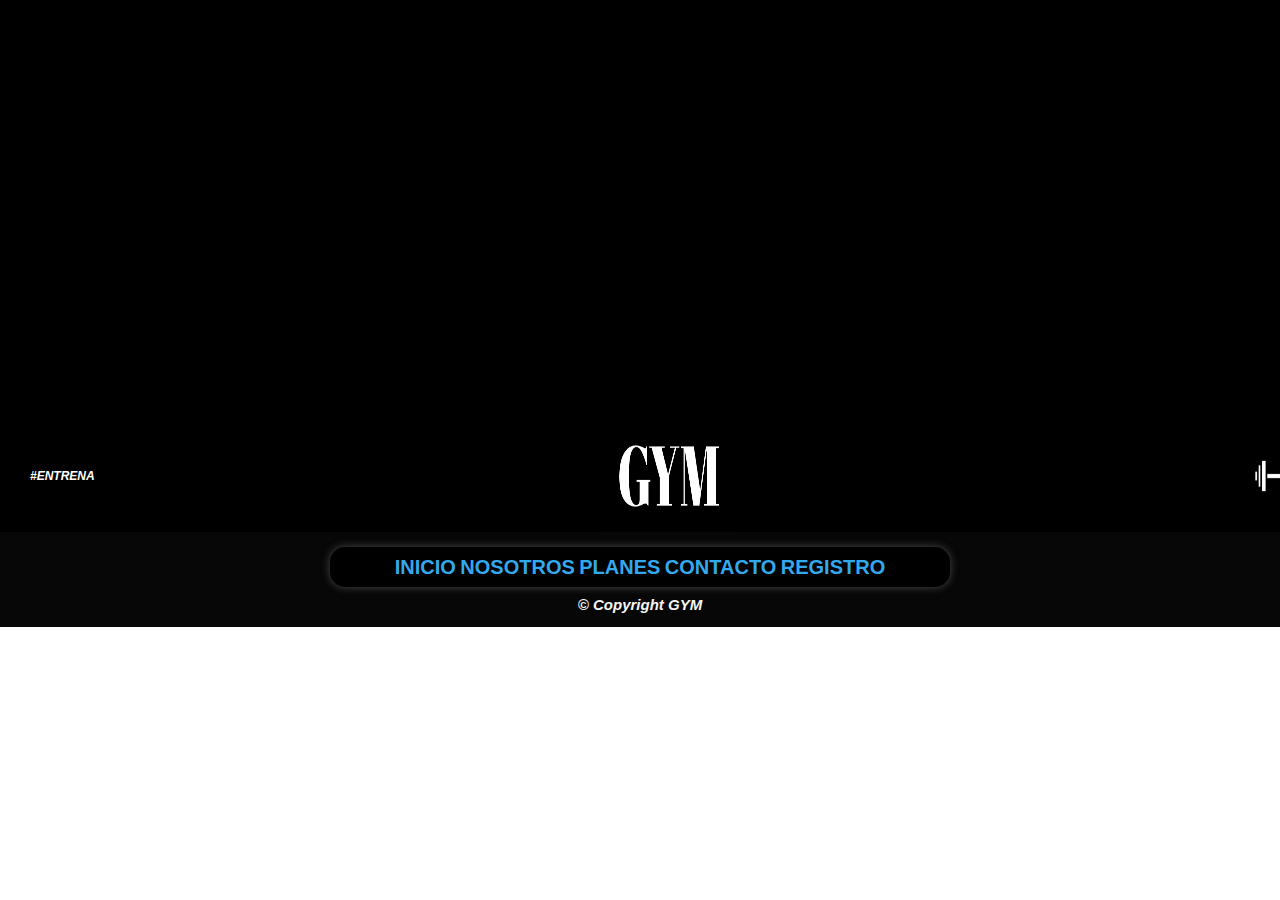
==== index.html @ 559630ed "Creación de la Página de Inicio" ====
<!DOCTYPE html>

<html lang="es">

    <head>

        <meta charset="UTF-8">
        <meta http-equiv="X-UA-Compatible" content="IE=edge">
        <meta name="viewport" content="width=device-width, initial-scale=1.0">
        
        <link rel="stylesheet" href="/css/reset.css">
        <link rel="stylesheet" href="/css/style.css">

        <title>
            Inicio
        </title>

    </head>

    <body>

        <header>
            <div class="principal">
                <h1>
                    HOLA
                </h1>
            </div>
        </header>

        <main>
            <div class="principal">
                <h1>
                    HOLA
                </h1>
            </div>
        </main>

        <footer>
            <div class="pieInicial">
                <p class="mensajePie">
                    #ENTRENA
                </p>
                <img src="/img/nombre-negro.png" alt="NOMBRE EN BLANCO" class="nombreBlanco">
                <img src="/img/pesa-negra.png" alt="LOGO PESA" class="logoInstagram">
            </div>
            <div class="pieFinal">
                <nav class="navegacionPie">
                    <a href="index.html" class="opcionPie">Inicio</a>
                    <a href="index.html" class="opcionPie">Nosotros</a>
                    <a href="index.html" class="opcionPie">Planes</a>
                    <a href="index.html" class="opcionPie">Contacto</a>
                    <a href="index.html" class="opcionPie">Registro</a>
                </nav>

                <p class="mensajeDerechos">
                    &copy Copyright GYM
                </p>
            </div>
        </footer>

    </body>

</html>
---- css/style.css ----
/*ESTILOS DEL MAIN*/

.principal {
    height: 210px;
    width: 100%;
    background-color: black;
}

/*ESTILOS DEL FOOTER*/

body {
    font-family: 'Montserrat', sans-serif;
}

.pieInicial {
    background-color: black;
    display: inline-flex;
}

.mensajePie {
    color: white;
    font-weight: bold;
    font-size: 12px;
    font-style: italic;
    padding: 50px 30px;
}

.nombreBlanco {
    width: 10%;
    padding: 0px 500px 0 480px;
}

.logoInstagram {
    width: 7%;
    padding: 0 30px 0 0;
}

.pieFinal {
    background-color: rgb(7, 7, 7);
    text-align: center;
    padding: 15px;
}

.navegacionPie {
    position: relative;
    width: 600px;
    margin: 0 auto;
    padding: 10px;
    background-color: black;
    border-radius: 15px;
    box-shadow: 0 0 8px rgb(75, 74, 74);
}

.opcionPie {
    text-decoration: none;
    text-transform: uppercase;
    font-weight: bold;
    font-size: 20px;
    color: rgb(51, 169, 238);
}

.opcionPie:hover {
    color: whitesmoke;
    text-decoration: underline;
}

.mensajeDerechos {
    font-size: 15px;
    font-weight: bold;
    font-style: italic;
    color: whitesmoke;
    padding: 10px 0 0;
}
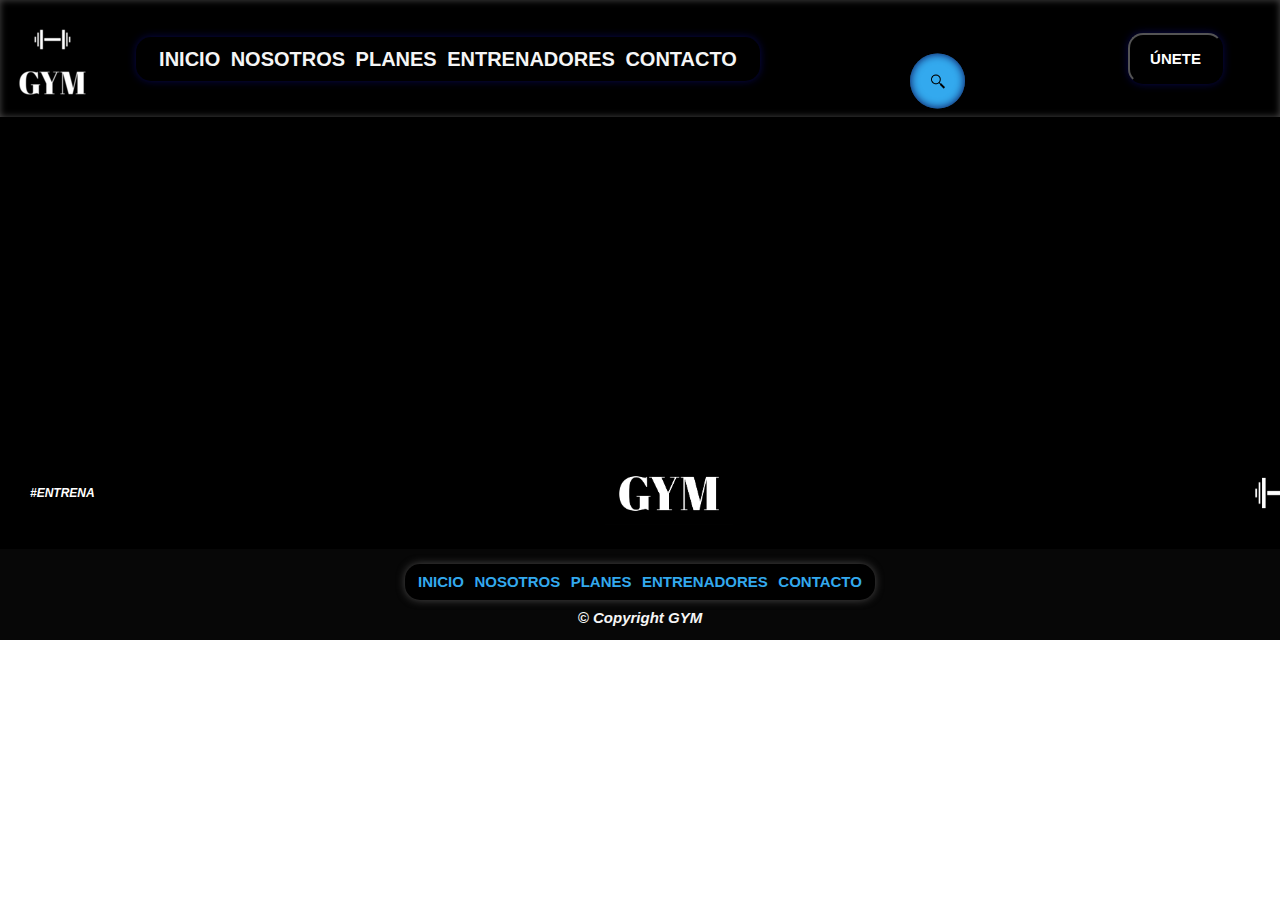
==== commit dc6b9945: "Agregación del Header y sus Estilos" ====
--- a/index.html
+++ b/index.html
@@ -20,18 +20,44 @@
     <body>
 
         <header>
-            <div class="principal">
-                <h1>
-                    HOLA
-                </h1>
+            <div class="cabezero">
+                <div id="logoCabezero">
+                    <img src="/img/logo-negro.png" alt="LOGO GYM">
+                </div>
+                <div id="navegacionCabezero">
+                    <nav class="navegacionPrincipal">
+                        <a href="index.html" class="opcionCabezero">Inicio</a>
+                        <a href="index.html" class="opcionCabezero">Nosotros</a>
+                        <a href="index.html" class="opcionCabezero">Planes</a>
+                        <a href="index.html" class="opcionCabezero">Entrenadores</a>
+                        <a href="index.html" class="opcionCabezero">Contacto</a>    
+                    </nav>
+                </div>
+                <div id="buscador">
+                    <div class="figuraBuscador">
+                        <input type="text" class="espacioBuscador" placeholder="Buscar">
+                        <div class="botonBuscador">
+                            <i class="lupaBuscador">
+                                <img src="/img/lupa.png" alt="LUPA" class="lupa">
+                            </i>
+                        </div>
+                    </div>
+                </div>
+                <div id="listaCabezero">
+                    <div class="listaUnirse">   
+                        <input type="submit" value="ÚNETE" class="botonCabezero">
+                        <div class="contenidoListaUnirse">
+                            <a href="index.html">Iniciar</a>
+                            <a href="index.html">Registro</a>
+                            <a href="index.html">Foro</a>
+                        </div>
+                    </div>
+                </div> 
             </div>
         </header>
 
         <main>
             <div class="principal">
-                <h1>
-                    HOLA
-                </h1>
             </div>
         </main>
 
@@ -48,10 +74,9 @@
                     <a href="index.html" class="opcionPie">Inicio</a>
                     <a href="index.html" class="opcionPie">Nosotros</a>
                     <a href="index.html" class="opcionPie">Planes</a>
+                    <a href="index.html" class="opcionPie">Entrenadores</a>
                     <a href="index.html" class="opcionPie">Contacto</a>
-                    <a href="index.html" class="opcionPie">Registro</a>
                 </nav>
-
                 <p class="mensajeDerechos">
                     &copy Copyright GYM
                 </p>
--- a/css/style.css
+++ b/css/style.css
@@ -1,16 +1,183 @@
-/*ESTILOS DEL MAIN*/
-
-.principal {
-    height: 210px;
-    width: 100%;
-    background-color: black;
-}
-
-/*ESTILOS DEL FOOTER*/
-
 body {
     font-family: 'Montserrat', sans-serif;
 }
+
+/*ESTILOS DEL HEADER*/
+
+.cabezero {
+    background-color: black;
+    display: flex;
+    flex-direction: row;
+    flex-wrap: wrap;
+    align-items: center;
+    padding: 10px;
+    box-shadow: inset 0 0 7px rgb(75, 74, 74);
+}
+
+#logoCabezero {
+    width: 10%;
+}
+
+#navegacionCabezero {
+    width: 60%;
+}
+
+.navegacionPrincipal {
+    position: relative;
+    width: 600px;
+    text-align: center;
+    background-color: black;
+    border-radius: 15px;
+    box-shadow: 0 0 8px rgb(7, 7, 77);
+    padding: 12px 12px;
+}
+
+.navegacionPrincipal a {
+    padding: 0 3px;
+}
+
+.opcionCabezero {
+    text-decoration: none;
+    text-transform: uppercase;
+    font-weight: bold;
+    font-size: 20px;
+    color: whitesmoke;
+}
+
+.opcionCabezero:hover {
+    text-decoration: underline;
+    color: rgb(51, 169, 238);
+}
+
+#buscador {
+    background-color: gray;
+    width: 15%;
+}
+
+.figuraBuscador {
+    position: absolute;
+    left: 73%;
+    top: 9%;
+    transform: translate(-50%, -50%);
+    padding: 10px;
+}
+
+.figuraBuscador:hover .espacioBuscador{
+    width: 250px;
+}
+
+.figuraBuscador:hover .lupaBuscador .lupa{
+    transform: rotate(360deg);
+}
+
+.espacioBuscador {
+    outline: none;
+    box-sizing: border-box;
+    height: 35px;
+    width: 0;
+    padding: 0 20px;
+    color: #000;
+    border-radius: 50px;
+    font-size: 20px;
+    border: 1px solid rgb(51, 169, 238);
+    transition: all .7s ease;
+}
+
+.espacioBuscador ::placeholder {
+    color: gray;
+}
+
+.botonBuscador {
+    position: absolute;
+    right: 0;
+    top: 0;
+    width: 55px;
+    height: 55px;
+    background-color: rgb(51, 169, 238);
+    line-height: 80px;
+    border-radius: 50px;
+    text-align: center;
+    cursor: pointer;
+    transition: .5s;
+    box-shadow: inset 0 0 8px rgb(7, 7, 77);
+}
+
+.lupa {
+    width: 25%;
+    padding: 0 0 10px 0;
+}
+
+.botonBuscador .lupaBuscador .lupa{
+    font-size: 25px;
+    color: whitesmoke;
+    line-height: 80px;
+    transition: all .7s ease;
+}
+
+.botonBuscador:hover {
+    background-color: rgb(51, 169, 238);
+}
+
+#listaCabezero {
+    width: 15%;
+    text-align: center;
+}
+
+.botonCabezero {
+    width: 100%;
+    font-size: 15px;
+    font-weight: bold;
+    border-radius: 15px;
+    border-color: black;
+    padding: 15px 20px;
+    color: white;
+    background: black;
+    transition: 1s all;
+    cursor: pointer;
+    box-shadow: inset 0 0 8px rgb(7, 7, 77);
+    box-shadow: 0 0 8px rgb(7, 7, 77);
+}
+
+.listaUnirse {
+    display: inline-block;
+    position: relative;
+}
+
+.listaUnirse:hover .contenidoListaUnirse {
+    display: block;
+}
+
+.contenidoListaUnirse {
+    display: none;
+    position: absolute;
+    width: 100%;
+    overflow: auto;
+    color: whitesmoke;
+    background-color: black;
+}
+
+.contenidoListaUnirse a {
+    display: block;
+    color: whitesmoke;
+    padding: 5px;
+    text-decoration: none;
+    font-size: 15px;
+}
+
+.contenidoListaUnirse a:hover {
+    color: whitesmoke;
+    box-shadow: inset 0 0 8px rgb(7, 7, 77);
+}
+
+/*ESTILOS DEL MAIN*/
+
+.principal {
+    height: 320px;
+    width: 100%;
+    background-color: black;
+}
+
+/*ESTILOS DEL FOOTER*/
 
 .pieInicial {
     background-color: black;
@@ -27,7 +194,8 @@
 
 .nombreBlanco {
     width: 10%;
-    padding: 0px 500px 0 480px;
+    height: 10%;
+    padding: 25px 500px 0 480px;
 }
 
 .logoInstagram {
@@ -43,7 +211,7 @@
 
 .navegacionPie {
     position: relative;
-    width: 600px;
+    width: 450px;
     margin: 0 auto;
     padding: 10px;
     background-color: black;
@@ -55,8 +223,9 @@
     text-decoration: none;
     text-transform: uppercase;
     font-weight: bold;
-    font-size: 20px;
+    font-size: 15px;
     color: rgb(51, 169, 238);
+    padding: 0 3px;
 }
 
 .opcionPie:hover {
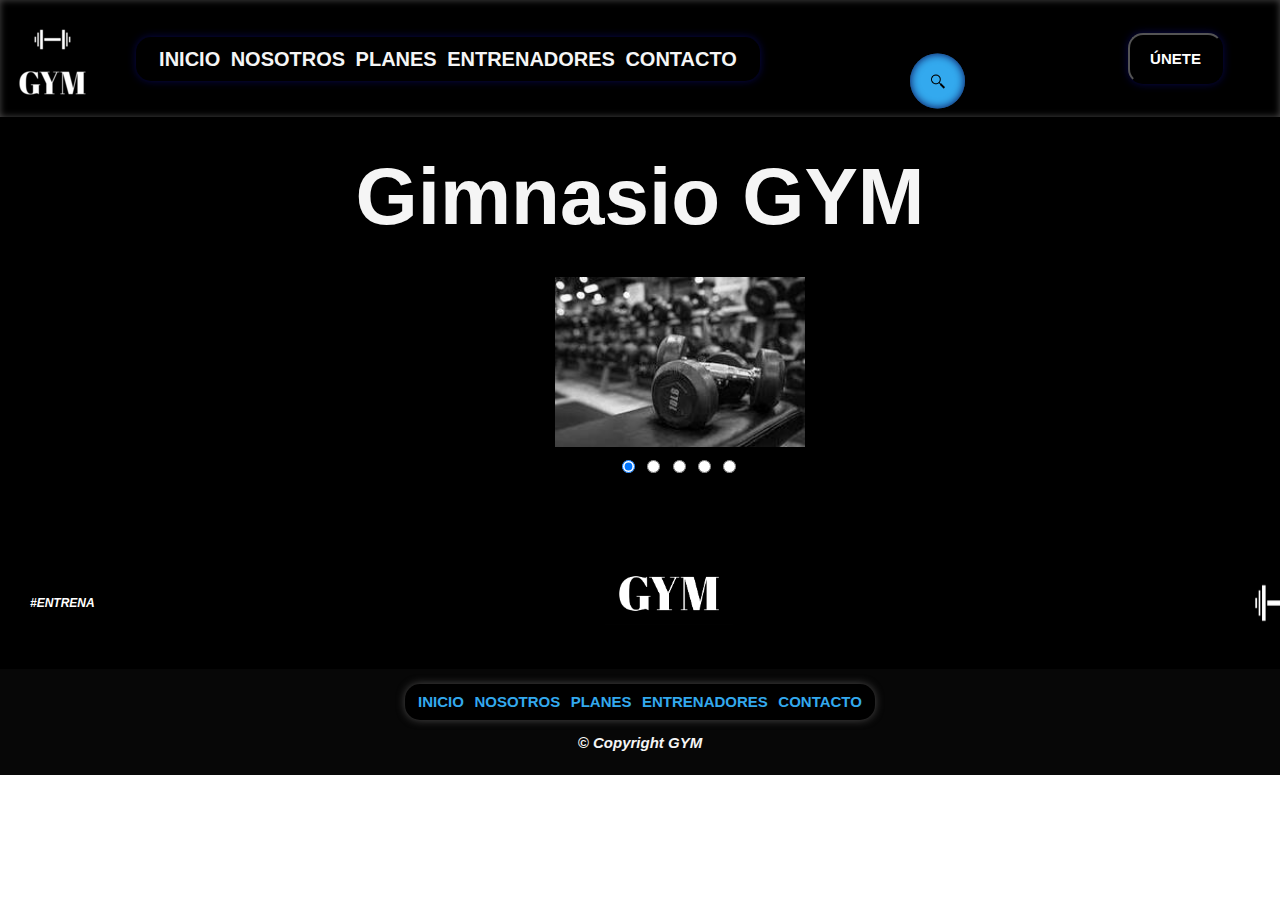
==== commit 118e9431: "Agregación del Inicio de Sesión y Estilos del Foro y Sesión" ====
--- a/index.html
+++ b/index.html
@@ -10,6 +10,8 @@
         
         <link rel="stylesheet" href="/css/reset.css">
         <link rel="stylesheet" href="/css/style.css">
+
+        <link rel="shortcut icon" href="/img/letra-negra.png" type="image/x-icon">
 
         <title>
             Inicio
@@ -27,10 +29,10 @@
                 <div id="navegacionCabezero">
                     <nav class="navegacionPrincipal">
                         <a href="index.html" class="opcionCabezero">Inicio</a>
-                        <a href="index.html" class="opcionCabezero">Nosotros</a>
-                        <a href="index.html" class="opcionCabezero">Planes</a>
-                        <a href="index.html" class="opcionCabezero">Entrenadores</a>
-                        <a href="index.html" class="opcionCabezero">Contacto</a>    
+                        <a href="nosotros.html" class="opcionCabezero">Nosotros</a>
+                        <a href="planes.html" class="opcionCabezero">Planes</a>
+                        <a href="entrenadores.html" class="opcionCabezero">Entrenadores</a>
+                        <a href="contacto.html" class="opcionCabezero">Contacto</a>    
                     </nav>
                 </div>
                 <div id="buscador">
@@ -47,9 +49,9 @@
                     <div class="listaUnirse">   
                         <input type="submit" value="ÚNETE" class="botonCabezero">
                         <div class="contenidoListaUnirse">
-                            <a href="index.html">Iniciar</a>
-                            <a href="index.html">Registro</a>
-                            <a href="index.html">Foro</a>
+                            <a href="sesion.html">Sesión</a>
+                            <a href="registro.html">Registro</a>
+                            <a href="foro.html">Foro</a>
                         </div>
                     </div>
                 </div> 
@@ -58,6 +60,29 @@
 
         <main>
             <div class="principal">
+                <section>
+                    <h1 class="tituloPrincipal">
+                        <strong>
+                            Gimnasio GYM
+                        </strong>
+                    </h1>
+                </section>
+
+                <section>
+                    <div class="imagenesPrincipal">
+                        <input type="radio" name="navegacionImagenes" id="1" checked>
+                        <input type="radio" name="navegacionImagenes" id="2">
+                        <input type="radio" name="navegacionImagenes" id="3">
+                        <input type="radio" name="navegacionImagenes" id="4">
+                        <input type="radio" name="navegacionImagenes" id="5">
+                    
+                        <img src="/img/gym1.jpeg" alt="IMAGÉN GYM 1" class="imagenPrincipal">
+                        <img src="/img/gym2.jpeg" alt="IMAGÉN GYM 2" class="imagenPrincipal">
+                        <img src="/img/gym3.jpeg" alt="IMAGÉN GYM 3" class="imagenPrincipal">
+                        <img src="/img/gym4.jpeg" alt="IMAGÉN GYM 4" class="imagenPrincipal">
+                        <img src="/img/gym5.jpeg" alt="IMAGÉN GYM 5" class="imagenPrincipal">
+                    </div>
+                </section>  
             </div>
         </main>
 
@@ -72,10 +97,10 @@
             <div class="pieFinal">
                 <nav class="navegacionPie">
                     <a href="index.html" class="opcionPie">Inicio</a>
-                    <a href="index.html" class="opcionPie">Nosotros</a>
-                    <a href="index.html" class="opcionPie">Planes</a>
-                    <a href="index.html" class="opcionPie">Entrenadores</a>
-                    <a href="index.html" class="opcionPie">Contacto</a>
+                    <a href="nosotros.html" class="opcionPie">Nosotros</a>
+                    <a href="planes.html" class="opcionPie">Planes</a>
+                    <a href="entrenadores.html" class="opcionPie">Entrenadores</a>
+                    <a href="contacto.html" class="opcionPie">Contacto</a>
                 </nav>
                 <p class="mensajeDerechos">
                     &copy Copyright GYM
--- a/css/style.css
+++ b/css/style.css
@@ -1,3 +1,5 @@
+/*ESTILO PÁGINA INICIO*/
+
 body {
     font-family: 'Montserrat', sans-serif;
 }
@@ -45,12 +47,10 @@
 }
 
 .opcionCabezero:hover {
-    text-decoration: underline;
     color: rgb(51, 169, 238);
 }
 
 #buscador {
-    background-color: gray;
     width: 15%;
 }
 
@@ -78,7 +78,7 @@
     padding: 0 20px;
     color: #000;
     border-radius: 50px;
-    font-size: 20px;
+    font-size: 18px;
     border: 1px solid rgb(51, 169, 238);
     transition: all .7s ease;
 }
@@ -172,9 +172,67 @@
 /*ESTILOS DEL MAIN*/
 
 .principal {
-    height: 320px;
-    width: 100%;
-    background-color: black;
+    background-color: black;
+    padding: 30px 0;
+}
+
+.tituloPrincipal {
+    color: whitesmoke;
+    font-size: 80px;
+    font-weight: bold;
+    text-align: center;
+    background-color: black;
+    padding: 10px 0;
+}
+
+.tituloPrincipal:hover {
+    color: rgb(51, 169, 238);
+}
+
+.imagenesPrincipal {
+    position: relative;
+    left: 550px;
+    height: 200px;
+    width: 260px;
+    padding: 30px 0;
+}
+
+.imagenesPrincipal .imagenPrincipal {
+    position: absolute;
+    left: 5px;
+    opacity: 0;
+    transition: 2s;
+}
+
+.imagenPrincipal {
+    width: 250px;
+    height: 170px;
+}
+
+.imagenesPrincipal input[type=radio] {
+    position: relative;
+    bottom: calc(-160px - 1.5em);
+    left: 5em;
+}
+
+.imagenesPrincipal input[type=radio]:nth-of-type(1):checked~img:nth-of-type(1) {
+    opacity: 1;
+}
+
+.imagenesPrincipal input[type=radio]:nth-of-type(2):checked~img:nth-of-type(2) {
+    opacity: 1;
+}
+
+.imagenesPrincipal input[type=radio]:nth-of-type(3):checked~img:nth-of-type(3) {
+    opacity: 1;
+}
+
+.imagenesPrincipal input[type=radio]:nth-of-type(4):checked~img:nth-of-type(4) {
+    opacity: 1;
+}
+
+.imagenesPrincipal input[type=radio]:nth-of-type(5):checked~img:nth-of-type(5) {
+    opacity: 1;
 }
 
 /*ESTILOS DEL FOOTER*/
@@ -189,7 +247,7 @@
     font-weight: bold;
     font-size: 12px;
     font-style: italic;
-    padding: 50px 30px;
+    padding: 60px 30px;
 }
 
 .nombreBlanco {
@@ -230,7 +288,6 @@
 
 .opcionPie:hover {
     color: whitesmoke;
-    text-decoration: underline;
 }
 
 .mensajeDerechos {
@@ -238,5 +295,273 @@
     font-weight: bold;
     font-style: italic;
     color: whitesmoke;
-    padding: 10px 0 0;
-}+    padding: 15px 0 10px;
+}
+
+/*------------------------------------------------------------------------------------------------------*/
+
+/*ESTILO PÁGINA FORO*/
+
+.formularioForo {
+    width: 450px;
+    height: 350px;
+    background: rgb(7, 7, 77);
+    margin: 20px auto;
+    border-radius: 3px;
+    text-align: center;
+    position: relative;
+    overflow: hidden;
+    box-sizing: border-box;
+    box-shadow: 0 10px 15px rgb(7, 7, 77);
+}
+
+.inicioFormulario {
+    display: block;
+    height: 350px;
+    width: 450px;
+    margin: 0px auto;
+    position: absolute;
+    background: black;
+    margin-top: 15px;
+}
+
+.formularioForo .logoForo {
+    width: 40%;
+    height: auto;
+    display: block;
+    margin: 20px auto;
+}
+
+.formularioForo #informacionForo {
+    color: whitesmoke;
+    font-size: 20px;
+    font-weight: bold;
+    margin-top: 20px;
+    padding: 10px 0;
+}
+
+.formularioForo #especificacionForo {
+    font-size: 10px;
+    color: white;
+    font-weight: lighter;
+    text-transform: uppercase;
+}
+
+.entradaForo[type="text"] {
+    width: 85%;
+    height: 60px;
+    margin-top: 20px;
+    margin-bottom: 20px;
+    padding-bottom: -80px;
+    border: none;
+    border-bottom: 1px solid rgb(51, 169, 238);
+    overflow: auto;
+    position: relative;
+    background-color: black;
+}
+
+.entradaForo[type="text"]:active:focus,
+.entradaForo[type="text"]:focus,
+.entradaForo[type="text"]:hover {
+    outline: none;
+    font-size: 20px;
+}
+
+.entradaForo[type="text"]:focus::-webkit-input-placeholder,
+.entradaForo[type="text"]:active:focus::-webkit-input-placeholder {
+    font-size: 12px;
+    display: block;
+    -webkit-transform: translateY(-20px);
+    transform: translateY(-20px);
+}
+
+::placeholder {
+    font-size: 14px;
+    color: whitesmoke;
+    text-transform: capitalize;
+    -webkit-transform: translateY(0px);
+    transform: translateY(0px);
+    -webkit-transition: all 0.3s ease-in-out;
+    transition: all 0.3s ease-in-out;
+}
+
+.inicioFormulario .botonForo {
+    width: 85%;
+    background: rgb(51, 169, 238);
+    padding: 15px;
+    border: none;
+    border-radius: 5px;
+    font-size: 15px;
+    color: whitesmoke;
+    font-weight: bold;
+}
+
+.inicioFormulario .botonForo:hover {
+    background-color: rgb(7, 7, 77);
+    cursor: pointer;
+}
+
+/*------------------------------------------------------------------------------------------------------*/
+
+/*ESTILO PÁGINA SESIÓN*/
+
+.cuadroSesion {
+    position: relative;
+    left: 35.5%;
+    width: 400px;
+    padding: 50px;
+    background: black;
+    box-sizing: border-box;
+    box-shadow: 0 15px 25px rgb(7, 7, 77);
+    border-radius: 10px;
+}
+
+#tituloSesion {
+    color: white;
+    font-size: 20px;
+    font-weight: bold;
+    text-align: center;
+    padding: 10px;
+}
+
+.cuadroInformacionSesion {
+    position: relative;
+}
+
+.cuadroInformacionSesion input {
+    width: 100%;
+    padding: 10px 0;
+    font-size: 16px;
+    color: whitesmoke;
+    margin-bottom: 30px;
+    border: none;
+    border-bottom: 1px solid rgb(7, 7, 77);
+    outline: none;
+    background: transparent; 
+}
+
+.cuadroInformacionSesion label {
+    position: absolute;
+    top: 0;
+    left: 0;
+    padding: 10px 0;
+    font-size: 16px;
+    color: whitesmoke;
+    pointer-events: none;
+    transition: .5s;
+}
+
+.cuadroInformacionSesion input:focus ~ label,
+.cuadroInformacionSesion input:valid ~ label {
+    top: -20px;
+    left: 0;
+    color: rgb(51, 169, 238);
+    font-size: 12px;
+}
+
+.cuadroSesion form a {
+    position: relative;
+    left: 28%;
+    display: inline-block;
+    padding: 10px 20px;
+    color: rgb(51, 169, 238);
+    font-size: 16px;
+    text-decoration: none;
+    text-transform: uppercase;
+    overflow: hidden;
+    transition: .5s;
+    margin-top: 40px;
+    letter-spacing: 4px;
+}
+
+.cuadroSesion a:hover {
+    background-color: rgb(51, 169, 238);
+    color: whitesmoke;
+    border-radius: 1px;
+    box-shadow: 0 0 5px rgb(51, 169, 238),
+                0 0 25px rgb(51, 169, 238),
+                0 0 50px rgb(51, 169, 238),
+                0 0 100px rgb(51, 169, 238);
+}
+
+.cuadroSesion a span {
+    position: absolute;
+    display: block;
+}
+
+.cuadroSesion a span:nth-child(1) {
+    top: 0;
+    left: -100%;
+    width: 100%;
+    height: 2px;
+    background: linear-gradient(90deg, transparent, rgb(51, 169, 238));
+    animation: btn-anim1 1s linear infinite;
+}
+
+@keyframes btn-anim1 {
+    0% {
+        left: -100%;
+    }
+    50%, 100% {
+        left: 100%;
+    }
+}
+
+.cuadroSesion a span:nth-child(2) {
+    top: -100%;
+    right: 0;
+    width: 2px;
+    height: 100%;
+    background: linear-gradient(180deg, transparent, rgb(51, 169, 238));
+    animation: btn-anim2 1s linear infinite;
+    animation-delay: .25s;
+}
+
+@keyframes btn-anim2 {
+    0% {
+        top: -100%;
+    }
+    50%, 100% {
+        top: 100%;
+    }
+}
+
+.cuadroSesion a span:nth-child(3) {
+    bottom: 0;
+    right: -100%;
+    width: 100%;
+    height: 2px;
+    background: linear-gradient(270deg, transparent, rgb(51, 169, 238));
+    animation: btn-anim3 1s linear infinite;
+    animation-delay: .5s;
+}
+
+@keyframes btn-anim3 {
+    0% {
+        right: -100%;
+    }
+
+    50%, 100% {
+        right: 100%;
+    }
+}
+
+.cuadroSesion a span:nth-child(4) {
+    bottom: -100%;
+    left: 0;
+    width: 2px;
+    height: 100%;
+    background: linear-gradient(360deg, transparent, rgb(51, 169, 238));
+    animation: btn-anim4 1s linear infinite;
+    animation-delay: .75s;
+}
+
+@keyframes btn-anim4 {
+    0% {
+        bottom: -100%;
+    }
+
+    50%, 100% {
+        bottom: 100%;
+    }
+}
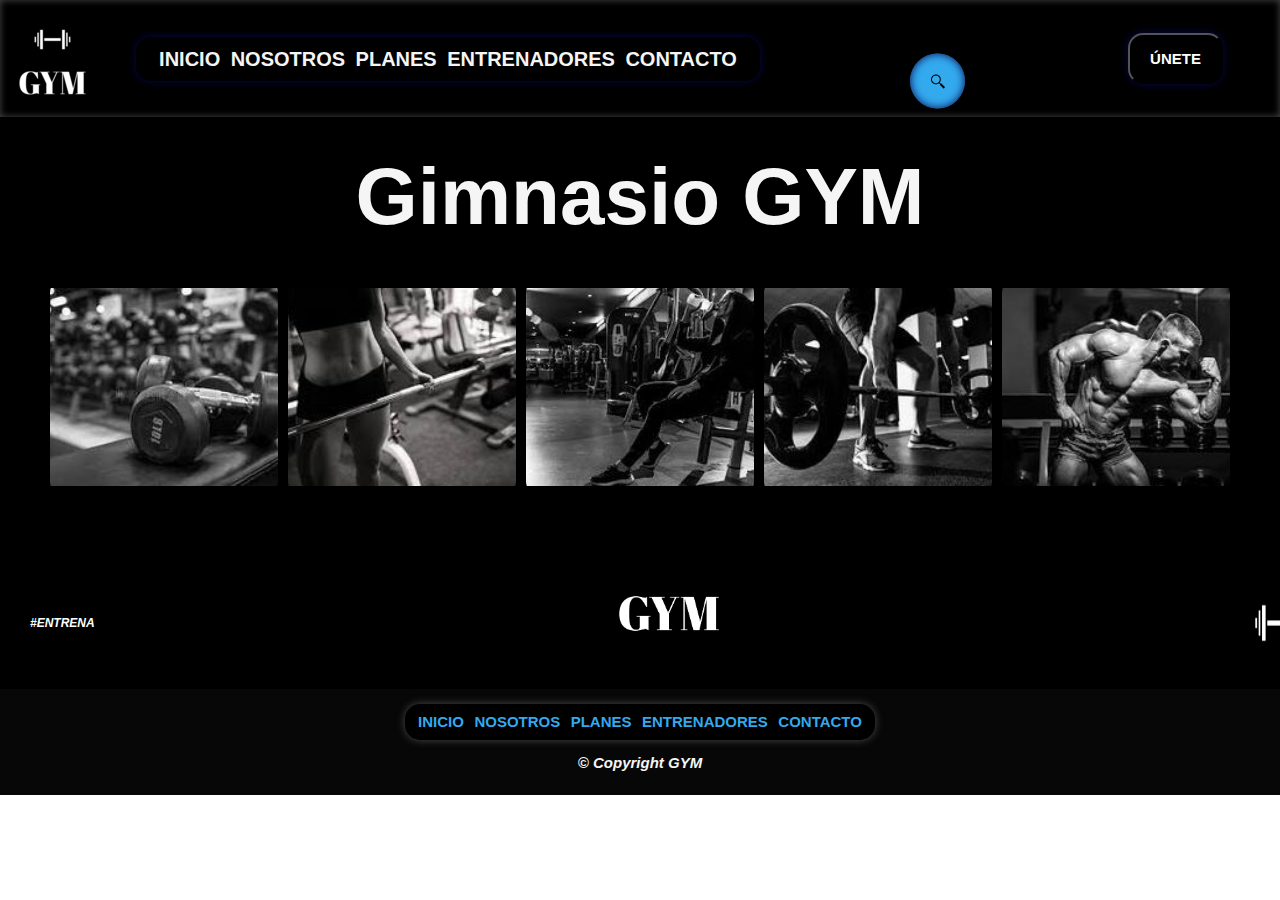
==== commit 25b0b33b: "Agregación de Estilos a la Página de Registro e Inicio" ====
--- a/index.html
+++ b/index.html
@@ -59,6 +59,22 @@
         </header>
 
         <main>
+            <!--<section>
+                <div class="imagenesPrincipal">
+                    <input type="radio" name="navegacionImagenes" id="1" checked>
+                    <input type="radio" name="navegacionImagenes" id="2">
+                    <input type="radio" name="navegacionImagenes" id="3">
+                    <input type="radio" name="navegacionImagenes" id="4">
+                    <input type="radio" name="navegacionImagenes" id="5">
+                    
+                    <img src="/img/gym1.jpeg" alt="IMAGÉN GYM 1" class="imagenPrincipal">
+                    <img src="/img/gym2.jpeg" alt="IMAGÉN GYM 2" class="imagenPrincipal">
+                    <img src="/img/gym3.jpeg" alt="IMAGÉN GYM 3" class="imagenPrincipal">
+                    <img src="/img/gym4.jpeg" alt="IMAGÉN GYM 4" class="imagenPrincipal">
+                    <img src="/img/gym5.jpeg" alt="IMAGÉN GYM 5" class="imagenPrincipal">
+                </div>
+            </section>-->
+
             <div class="principal">
                 <section>
                     <h1 class="tituloPrincipal">
@@ -67,22 +83,15 @@
                         </strong>
                     </h1>
                 </section>
-
                 <section>
-                    <div class="imagenesPrincipal">
-                        <input type="radio" name="navegacionImagenes" id="1" checked>
-                        <input type="radio" name="navegacionImagenes" id="2">
-                        <input type="radio" name="navegacionImagenes" id="3">
-                        <input type="radio" name="navegacionImagenes" id="4">
-                        <input type="radio" name="navegacionImagenes" id="5">
-                    
-                        <img src="/img/gym1.jpeg" alt="IMAGÉN GYM 1" class="imagenPrincipal">
-                        <img src="/img/gym2.jpeg" alt="IMAGÉN GYM 2" class="imagenPrincipal">
-                        <img src="/img/gym3.jpeg" alt="IMAGÉN GYM 3" class="imagenPrincipal">
-                        <img src="/img/gym4.jpeg" alt="IMAGÉN GYM 4" class="imagenPrincipal">
-                        <img src="/img/gym5.jpeg" alt="IMAGÉN GYM 5" class="imagenPrincipal">
+                    <div class="galeriaInicio">
+                        <div id="imagenInicio1"></div>
+                        <div id="imagenInicio2"></div>
+                        <div id="imagenInicio3"></div>
+                        <div id="imagenInicio4"></div>
+                        <div id="imagenInicio5"></div>
                     </div>
-                </section>  
+                </section>
             </div>
         </main>
 
--- a/css/style.css
+++ b/css/style.css
@@ -235,6 +235,46 @@
     opacity: 1;
 }
 
+.galeriaInicio {
+    display: flex;
+    height: 220px;
+    gap: 10px;
+    padding: 30px 50px;
+}
+
+.galeriaInicio div {
+    flex: 3;
+    border-radius: 1rem;
+    background-position: center;
+    background-repeat: no-repeat;
+    background-size: auto 90%;
+    transition: all 1s cubic-bezier(.25, .4, .45, 1.4);
+}
+
+.galeriaInicio div:hover {
+    flex: 5;
+}
+
+#imagenInicio1 {
+    background-image: url(/img/gym1.jpeg);
+}
+
+#imagenInicio2 {
+    background-image: url(/img/gym2.jpeg);
+}
+
+#imagenInicio3 {
+    background-image: url(/img/gym3.jpeg);
+}
+
+#imagenInicio4 {
+    background-image: url(/img/gym4.jpeg);
+}
+
+#imagenInicio5 {
+    background-image: url(/img/gym5.jpeg);
+}
+
 /*ESTILOS DEL FOOTER*/
 
 .pieInicial {
@@ -375,7 +415,7 @@
     transform: translateY(-20px);
 }
 
-::placeholder {
+.entradaForo ::placeholder {
     font-size: 14px;
     color: whitesmoke;
     text-transform: capitalize;
@@ -387,7 +427,7 @@
 
 .inicioFormulario .botonForo {
     width: 85%;
-    background: rgb(51, 169, 238);
+    background: rgb(7, 7, 77);
     padding: 15px;
     border: none;
     border-radius: 5px;
@@ -397,13 +437,13 @@
 }
 
 .inicioFormulario .botonForo:hover {
-    background-color: rgb(7, 7, 77);
+    background-color: rgb(51, 169, 238);
     cursor: pointer;
 }
 
 /*------------------------------------------------------------------------------------------------------*/
 
-/*ESTILO PÁGINA SESIÓN*/
+/*ESTILO PÁGINA SESIÓN Y REGISTRO*/
 
 .cuadroSesion {
     position: relative;
@@ -565,3 +605,8 @@
         bottom: 100%;
     }
 }
+
+/*------------------------------------------------------------------------------------------------------*/
+
+/*ESTILO PÁGINA PLANES*/
+
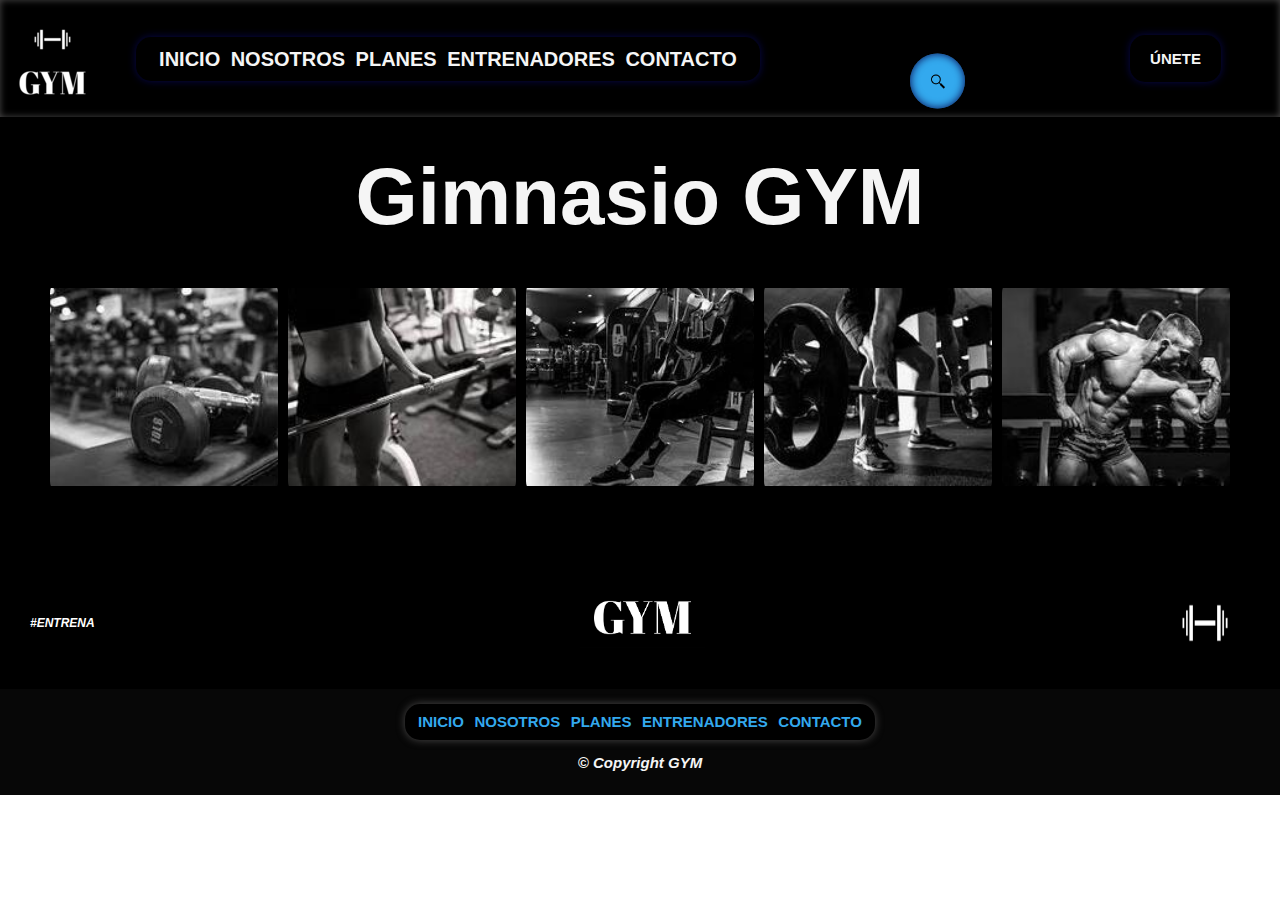
==== commit 3234ec3a: "Creación de la sección Principal de la Página de Entrenadores" ====
--- a/index.html
+++ b/index.html
@@ -100,7 +100,9 @@
                 <p class="mensajePie">
                     #ENTRENA
                 </p>
-                <img src="/img/nombre-negro.png" alt="NOMBRE EN BLANCO" class="nombreBlanco">
+                <div class="pieLogoBlanco">
+                    <img src="/img/nombre-negro.png" alt="NOMBRE EN BLANCO" class="nombreBlanco">
+                </div>
                 <img src="/img/pesa-negra.png" alt="LOGO PESA" class="logoInstagram">
             </div>
             <div class="pieFinal">
--- a/css/style.css
+++ b/css/style.css
@@ -128,14 +128,18 @@
     font-size: 15px;
     font-weight: bold;
     border-radius: 15px;
-    border-color: black;
     padding: 15px 20px;
-    color: white;
+    color: whitesmoke;
     background: black;
     transition: 1s all;
     cursor: pointer;
+    box-shadow: 0 0 8px rgb(7, 7, 77);
+    border: none;
+}
+
+.botonCabezero:hover {
+    background-color: rgb(51, 169, 238);
     box-shadow: inset 0 0 8px rgb(7, 7, 77);
-    box-shadow: 0 0 8px rgb(7, 7, 77);
 }
 
 .listaUnirse {
@@ -169,7 +173,7 @@
     box-shadow: inset 0 0 8px rgb(7, 7, 77);
 }
 
-/*ESTILOS DEL MAIN*/
+/*ESTILOS DEL INICIO*/
 
 .principal {
     background-color: black;
@@ -290,10 +294,13 @@
     padding: 60px 30px;
 }
 
+.pieLogoBlanco {
+    text-align: center;
+}
+
 .nombreBlanco {
-    width: 10%;
-    height: 10%;
-    padding: 25px 500px 0 480px;
+    width: 12%;
+    padding: 30px 0;
 }
 
 .logoInstagram {
@@ -387,7 +394,7 @@
     text-transform: uppercase;
 }
 
-.entradaForo[type="text"] {
+.entradaForo[type="email"] {
     width: 85%;
     height: 60px;
     margin-top: 20px;
@@ -398,17 +405,18 @@
     overflow: auto;
     position: relative;
     background-color: black;
-}
-
-.entradaForo[type="text"]:active:focus,
-.entradaForo[type="text"]:focus,
-.entradaForo[type="text"]:hover {
+    color: whitesmoke;
+}
+
+.entradaForo[type="email"]:active:focus,
+.entradaForo[type="email"]:focus,
+.entradaForo[type="email"]:hover {
     outline: none;
     font-size: 20px;
 }
 
-.entradaForo[type="text"]:focus::-webkit-input-placeholder,
-.entradaForo[type="text"]:active:focus::-webkit-input-placeholder {
+.entradaForo[type="email"]:focus::-webkit-input-placeholder,
+.entradaForo[type="email"]:active:focus::-webkit-input-placeholder {
     font-size: 12px;
     display: block;
     -webkit-transform: translateY(-20px);
@@ -466,6 +474,7 @@
 
 .cuadroInformacionSesion {
     position: relative;
+    top: 30px;
 }
 
 .cuadroInformacionSesion input {
@@ -478,6 +487,19 @@
     border-bottom: 1px solid rgb(7, 7, 77);
     outline: none;
     background: transparent; 
+}
+
+.cuadroInformacionSesion input::placeholder {
+    position: relative;
+    left: 120px;
+    color: black;
+}
+
+.cuadroInformacionSesion input:focus::placeholder,
+.cuadroInformacionSesion input:valid::placeholder{
+    left: 0;
+    color: rgb(151, 145, 145);
+    font-size: 15px;
 }
 
 .cuadroInformacionSesion label {
@@ -529,6 +551,33 @@
     display: block;
 }
 
+.botonRegistro {
+    position: relative;
+    left: 28%;
+    display: inline-block;
+    padding: 10px 20px;
+    color: rgb(51, 169, 238);
+    background-color: black;
+    font-size: 16px;
+    text-decoration: none;
+    text-transform: uppercase;
+    overflow: hidden;
+    transition: .5s;
+    margin-top: 40px;
+    letter-spacing: 4px;
+    border: none;
+}
+
+.botonRegistro:hover {
+    background-color: rgb(51, 169, 238);
+    color: whitesmoke;
+    border-radius: 1px;
+    box-shadow: 0 0 5px rgb(51, 169, 238),
+        0 0 25px rgb(51, 169, 238),
+        0 0 50px rgb(51, 169, 238),
+        0 0 100px rgb(51, 169, 238);
+}
+
 .cuadroSesion a span:nth-child(1) {
     top: 0;
     left: -100%;
@@ -610,3 +659,284 @@
 
 /*ESTILO PÁGINA PLANES*/
 
+.planesGym {
+    display: flex;
+    overflow-x: scroll;
+    padding: 40px 50px;
+    width: 350px;
+    height: 250px;
+    scroll-snap-type: x mandatory;
+    scroll-padding: 24px;
+    border-radius: 8px;
+    gap: 25px;
+    margin: 0 auto;
+}
+
+.planesGym::-webkit-scrollbar {
+    -webkit-appearance: none;
+}
+
+.planesGym::-webkit-scrollbar-button:increment,
+.planesGym::-webkit-scrollbar-button {
+    display: none;
+}
+
+.planesGym::-webkit-scrollbar:vertical {
+    width: 10px;
+}
+
+.planesGym::-webkit-scrollbar:horizontal {
+    height: 10px;
+}
+
+.planesGym::-webkit-scrollbar-thumb {
+    background-color: whitesmoke;
+    border-radius: 20px;
+}
+
+.planesGym::-webkit-scrollbar-track {
+    border-radius: 10px;
+}
+
+.planGym {
+    flex: 0 0 100%;
+    padding: 30px;
+    border-radius: 10px;
+    scroll-snap-align: start;
+}
+
+.planGym:nth-child(1) {
+    background-color: rgb(51, 169, 238);
+    background-image: linear-gradient(43deg, rgb(7, 7, 77) 0%, rgb(51, 169, 238) 100%);
+}
+
+.planGym:nth-child(2) {
+    background-color: rgb(51, 169, 238);
+    background-image: linear-gradient(160deg, rgb(51, 169, 238) 0%, #95cfc9 100%);
+}
+
+.planGym:nth-child(3) {
+    background-color: rgb(51, 169, 238);
+    background-image: linear-gradient(160deg, #95cfc9 0%, rgb(7, 7, 77) 100%);
+}
+
+.planGym:nth-child(4) {
+    background-color: rgb(51, 169, 238);
+    background-image: linear-gradient(43deg, rgb(51, 169, 238) 0%, rgb(7, 7, 77) 100%);
+}
+
+.tituloPlanes {
+    font-weight: bold;
+    font-size: 25px;
+    color: whitesmoke;
+    padding-top: 5px;
+    text-align: center;
+}
+
+.especificacionPlan {
+    padding-top: 20px;
+    color: whitesmoke;
+    height: 90px;
+}
+
+.cuadroBotonPlanes {
+    text-align: center;
+    position: relative;
+    top: 10%;
+}
+
+.botonPlan {
+    padding: 10px 15px;
+    border-radius: 10px;
+    border: none;
+    background-color: whitesmoke;
+    font-size: 15px;
+    font-weight: bold;
+}
+
+.botonPlan:hover {
+    color: whitesmoke;
+    background-color: black;
+    cursor: pointer;
+}
+
+/*------------------------------------------------------------------------------------------------------*/
+
+/*ESTILO PÁGINA SESIÓN Y REGISTRO*/
+
+.particionDivisionEntrenadores {
+    background: black;
+}
+
+.divisionEntrenadores {
+    padding: 10px 0;
+}
+
+.card {
+    position: relative;
+    width: 300px;
+    height: 380px;
+    display: flex;
+    box-shadow: 3px 3px 3px whitesmoke;
+    overflow: hidden;
+    transition: 0.5s ease-in-out;
+    margin: 0 auto;
+}
+
+.card:hover {
+    width: 600px;
+}
+
+.imgBx {
+    position: relative;
+    min-width: 300px;
+    height: 100%;
+    background: black;
+    display: flex;
+    justify-content: center;
+    align-items: center;
+    z-index: 1;
+}
+
+#fotoEntrenador {
+    max-width: 250px;
+    transition: 0.5s ease-in-out;
+}
+
+.card:hover .imgBx #fotoEntrenador {
+    transform: translate(-20px);
+}
+
+.details{
+    position: absolute;
+    left: 0;
+    width: 300px;
+    height: 100%;
+    background: black;
+    display: flex;
+    flex-direction: column;
+    justify-content: center;
+    padding: 20px;
+    transition: 0.5s ease-in-out;
+}
+
+
+.card:hover .details {
+    left: 300px;
+}
+
+/*.card .details::before {
+    content: '';
+    position: absolute;
+    left: 0px;
+    width: 0;
+    height: 0;
+    border-top: 10px solid transparent;
+    border-bottom: 10px solid transparent;
+    border-top: 1px solid #fff;
+    z-index: 1;
+}*/
+
+.details h3 {
+    color: rgb(51, 169, 238);
+    padding: 0 35px 0 0;
+    font-weight: bold;
+    font-size: 2em;
+    line-height: 1em;
+    text-align: center;
+}
+
+.details h3 span {
+    font-size: 0.65em;
+    font-weight: bold;
+    opacity: 0.85;
+    text-transform: none;
+}
+
+.details h4 {
+    color: whitesmoke;
+    text-transform: uppercase;
+    text-align: center;
+    font-weight: bold;
+    font-size: 0.9em;
+    line-height: 1em;
+    margin-top: 20px;
+    margin-bottom: 10px;
+    padding: 0 35px 0 0;
+}
+
+.details p {
+    padding: 0 35px 0 0;
+    color: whitesmoke;
+    font-size: 0.85em;
+    opacity: 0.8;
+    text-align: justify;
+}
+
+.size {
+    display: flex;
+    gap: 5px;
+}
+
+.size li {
+    list-style: none;
+    color: whitesmoke;
+    font-size: 0.85em;
+    width: 80px;
+    height: 40px;
+    display: flex;
+    justify-content: center;
+    align-items: center;
+    border: 2px solid whitesmoke;
+    cursor: pointer;
+    font-weight: bold;
+    opacity: 0.5;
+}
+
+.size li:hover {
+    background: whitesmoke;
+    color: rgb(51, 169, 238);
+    opacity: 1;
+}
+
+.group {
+    position: relative;
+    display: flex;
+    gap: 50px;
+    margin-top: 20px;
+    align-items: center;
+}
+
+.group h2 {
+    display: inline-flex;
+    color: rgb(51, 169, 238);
+    text-transform: uppercase;
+    font-weight: bold;
+    font-size: 1.7em;
+}
+
+.group h2 sub {
+    font-weight: bold;
+}
+
+.group h2 small {
+    font-size: 0.75em;
+}
+
+.group button {
+    display: inline-flex;
+    padding: 12px 15px;
+    background: rgb(7, 7, 77);
+    font-weight: bold;
+    text-transform: uppercase;
+    color: whitesmoke;
+    border: none;
+    border-radius: 5px;
+    cursor: pointer;
+}
+
+.group button:hover {
+    background-color: rgb(51, 169, 238);
+    box-shadow: inset 0 0 8px rgb(7, 7, 77);
+}
+
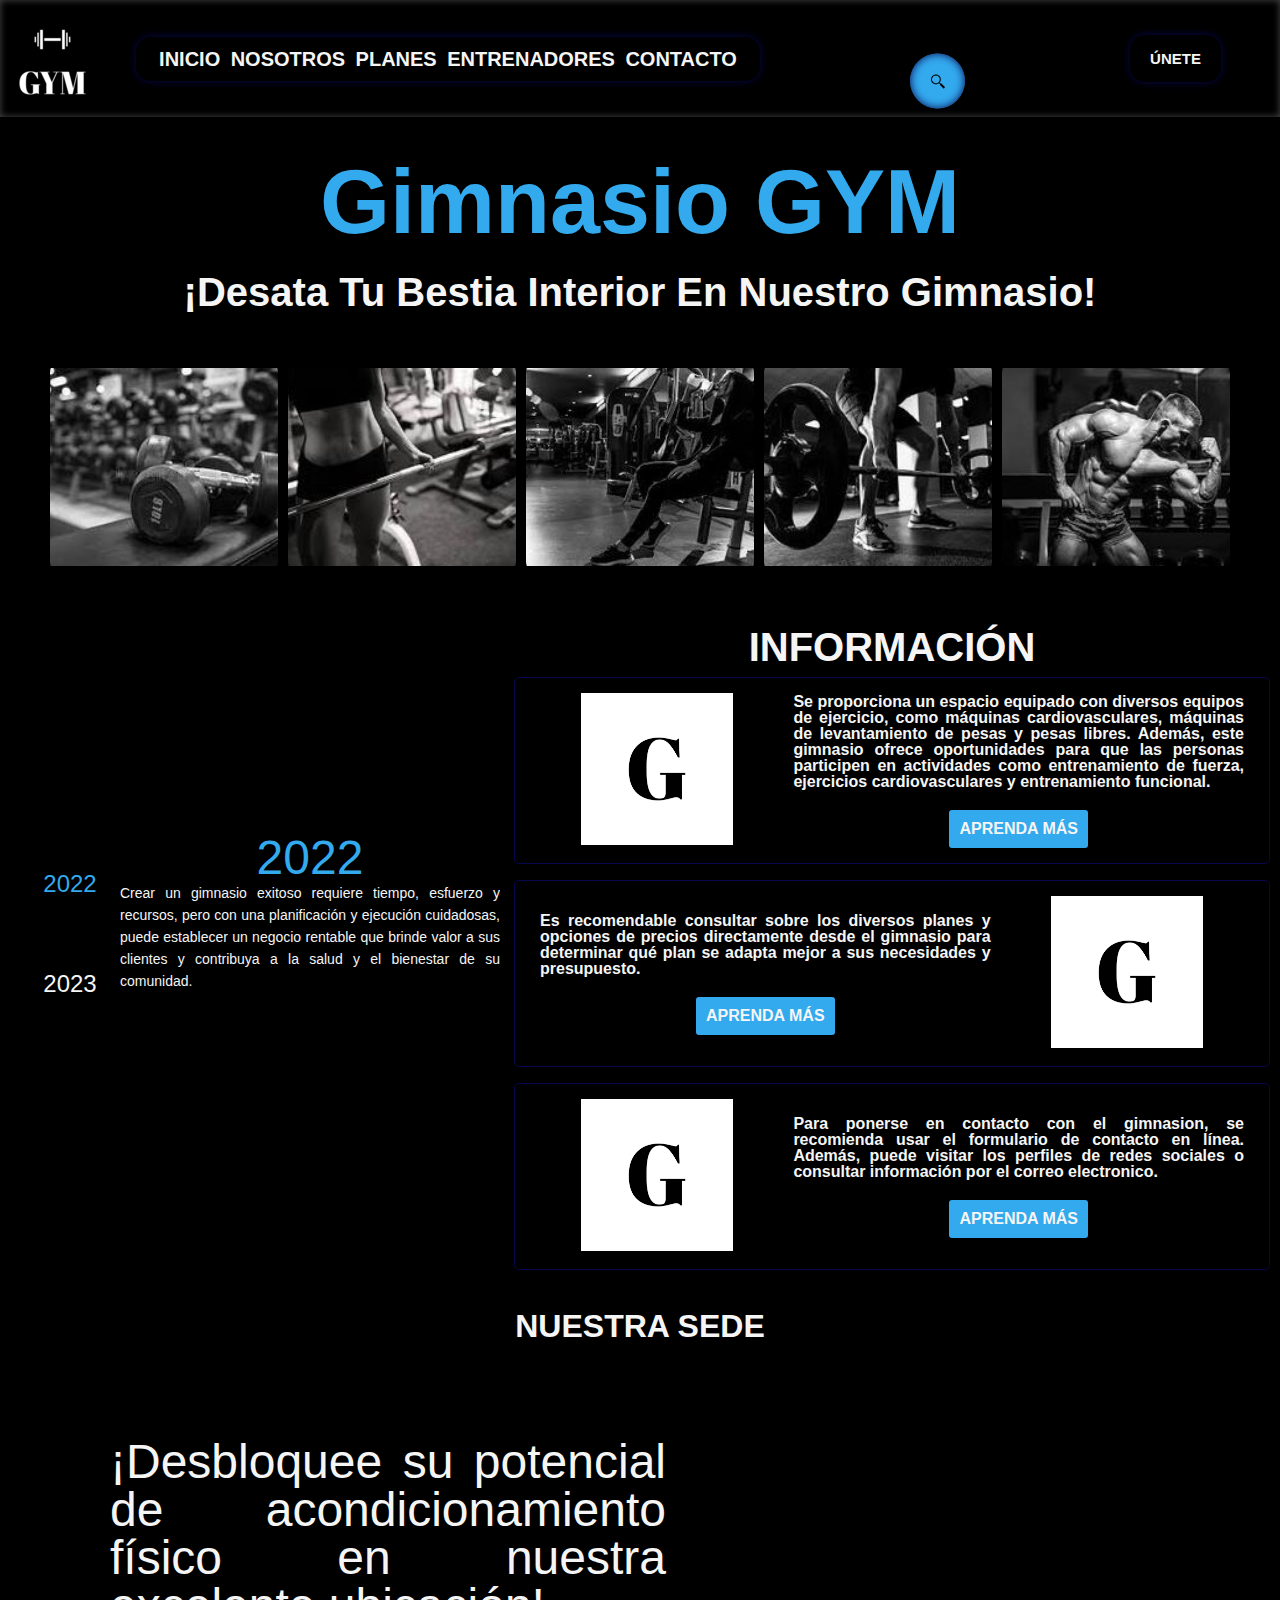
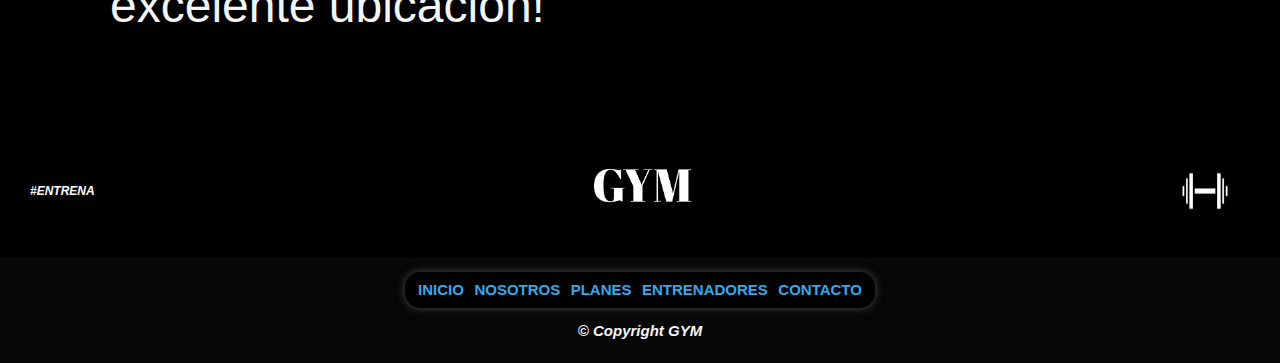
==== commit 32eefe17: "Complementación de la página de Inicio" ====
--- a/index.html
+++ b/index.html
@@ -84,12 +84,130 @@
                     </h1>
                 </section>
                 <section>
+                    <div class="esloganPrincipal">
+                        <h1 id="fraseEslogan">
+                            ¡Desata Tu Bestia Interior En Nuestro Gimnasio!
+                        </h1>
+                    </div>
+                </section>
+                <section>
                     <div class="galeriaInicio">
                         <div id="imagenInicio1"></div>
                         <div id="imagenInicio2"></div>
                         <div id="imagenInicio3"></div>
                         <div id="imagenInicio4"></div>
                         <div id="imagenInicio5"></div>
+                    </div>
+                </section>
+                <section>
+                    <div class="informacionInicio">
+                        <div id="datosPrincipal">
+                            <div id="timeline">
+                                <ul id="dates">
+                                    <li>
+                                        <a href="#2022" class="selected">
+                                            2022
+                                        </a>
+                                    </li>
+                                    <li>
+                                        <a href="#2023">
+                                            2023
+                                        </a>
+                                    </li>
+                                </ul>
+                                <ul id="issues">
+                                    <li id="2022" class="selected">
+                                        <h1>
+                                            2022
+                                        </h1>
+                                        <p>
+                                            Crear un gimnasio exitoso requiere tiempo, esfuerzo y recursos, pero con una planificación y ejecución cuidadosas, puede
+                                            establecer un negocio rentable que brinde valor a sus clientes y contribuya a la salud y el bienestar de su comunidad.
+                                        </p>
+                                    </li>
+                                    <li id="2023">
+                                        <h1>
+                                            2023
+                                        </h1>
+                                        <p>
+                                            ¡Bienvenido a una nueva era de fitness! Entre y descubra nuestro gimnasio de última generación, diseñado para
+                                            transformar su cuerpo y energizar su mente.
+                                        </p>
+                                    </li>
+                                </ul>
+                            </div>
+                        </div>
+                        <div id="informacionPrincipal">
+                            <h1 id="tituloPresentacion">
+                                INFORMACIÓN
+                            </h1>
+                            <div id="informacionGimnasio">
+                                <div id="imagenPresentacion">
+                                    <img src="img/letra-blanca.png" alt="FOTO DE INFORMACIÓN" id="imagenGimnasio">
+                                </div>
+                                <article id="descripcionPresentacion">
+                                    <p id="parrafoDescripcion">
+                                        Se proporciona un espacio equipado con diversos equipos de ejercicio, como máquinas cardiovasculares, máquinas de
+                                        levantamiento de pesas y pesas libres. Además, este gimnasio ofrece oportunidades para que las personas participen en
+                                        actividades como entrenamiento de fuerza, ejercicios cardiovasculares y entrenamiento funcional.
+                                    </p>
+                                    <button onclick="location.href='nosotros.html'" id="botonPresentacion">
+                                        APRENDA MÁS
+                                    </button>
+                                </article>
+                            </div>
+                            <br>
+                            <div id="informacionGimnasio">
+                                <article id="descripcionPresentacion">
+                                    <p id="parrafoDescripcion">
+                                        Es recomendable consultar sobre los diversos planes y opciones de precios directamente desde el gimnasio para determinar
+                                        qué plan se adapta mejor a sus necesidades y presupuesto.
+                                    </p>
+                                    <button onclick="location.href='planes.html'" id="botonPresentacion">
+                                        APRENDA MÁS
+                                    </button>
+                                </article>
+                                <div id="imagenPresentacion">
+                                    <img src="img/letra-blanca.png" alt="FOTO DE INFORMACIÓN" id="imagenGimnasio">
+                                </div>
+                            </div>
+                            <br>
+                            <div id="informacionGimnasio">
+                                <div id="imagenPresentacion">
+                                    <img src="img/letra-blanca.png" alt="FOTO DE INFORMACIÓN" id="imagenGimnasio">
+                                </div>
+                                <article id="descripcionPresentacion">
+                                    <p id="parrafoDescripcion">
+                                        Para ponerse en contacto con el gimnasion, se recomienda usar el formulario de contacto
+                                        en línea. Además, puede visitar los perfiles de redes sociales o consultar información por el correo electronico.
+                                    </p>
+                                    <button onclick="location.href='foro.html'" id="botonPresentacion">
+                                        APRENDA MÁS
+                                    </button>
+                                </article>
+                            </div>
+                        </div>
+                    </div>
+                </section>
+                <section>
+                    <h1 id="fraseUbicacion">
+                        NUESTRA SEDE
+                    </h1>
+                    <div id="ubicacionGimasio">
+                        <article id="informacionUbicacion">
+                            <p>
+                                <strong>
+                                    ¡Desbloquee su potencial de acondicionamiento físico en nuestra excelente ubicación!
+                                </strong>
+                            </p>
+                        </article>
+                        <div id="mapaUbicacion">
+                            <iframe
+                                src="https://www.google.com/maps/embed?pb=!1m18!1m12!1m3!1d63609.48682828291!2d-75.7685792423956!3d4.839743408670635!2m3!1f0!2f0!3f0!3m2!1i1024!2i768!4f13.1!3m3!1m2!1s0x8e388748eb56c1fd%3A0x95b39410f9f1dfbc!2sPereira%2C%20Risaralda!5e0!3m2!1ses!2sco!4v1684196082803!5m2!1ses!2sco"
+                                width="400" height="300" style="border:0;" allowfullscreen="" loading="lazy"
+                                referrerpolicy="no-referrer-when-downgrade">
+                            </iframe>
+                        </div>
                     </div>
                 </section>
             </div>
@@ -119,6 +237,10 @@
             </div>
         </footer>
 
+        <script src="js/app.js">
+
+        </script>
+
     </body>
 
 </html>--- a/css/style.css
+++ b/css/style.css
@@ -181,16 +181,12 @@
 }
 
 .tituloPrincipal {
-    color: whitesmoke;
-    font-size: 80px;
+    color: rgb(51, 169, 238);
+    font-size: 90px;
     font-weight: bold;
     text-align: center;
     background-color: black;
     padding: 10px 0;
-}
-
-.tituloPrincipal:hover {
-    color: rgb(51, 169, 238);
 }
 
 .imagenesPrincipal {
@@ -277,6 +273,190 @@
 
 #imagenInicio5 {
     background-image: url(/img/gym5.jpeg);
+}
+
+.esloganPrincipal #fraseEslogan {
+    color: whitesmoke;
+    font-size: 2.5em;
+    font-weight: bold;
+    text-align: center;
+    padding: 15px 0 15px 0;
+}
+
+.informacionInicio {
+    background-color: black;
+    display: flex;
+    flex-direction: row;
+    flex-wrap: wrap;
+    align-items: center;
+    padding: 10px;
+}
+
+#datosPrincipal {
+    width: 40%;
+}
+
+a {
+    color: whitesmoke;
+    text-decoration: none;
+    transition: 0.5s;
+}
+
+a:hover,
+a.selected {
+    color: rgb(51, 169, 238);
+}
+
+h1 {
+    text-align: center;
+    font-size: 18px;
+}
+
+#timeline {
+    width: 500px;
+    height: 220px;
+    overflow: hidden;
+    margin: 0 auto;
+    padding: 10px;
+}
+
+#dates {
+    width: 100px;
+    height: 220px;
+    float: left;
+}
+
+#dates li {
+    list-style: none;
+    width: 100px;
+    height: 100px;
+    line-height: 100px;
+    font-size: 24px;
+    text-align: center;
+}
+
+#dates a {
+    line-height: 38px;
+}
+
+#issues {
+    width: 380px;
+    height: 220px;
+    overflow: hidden;
+    align-items: center;
+}
+
+#issues li {
+    width: 380px;
+    height: 220px;
+    list-style: none;
+    text-align: center;
+}
+
+#issues li h1 {
+    color: rgb(51, 169, 238);
+    font-size: 48px;
+    text-align: center;
+}
+
+#issues li p {
+    font-size: 14px;
+    margin: 0 auto;
+    line-height: 22px;
+    color: whitesmoke;
+    text-align: justify;
+}
+
+#informacionPrincipal {
+    width: 60%;
+}
+
+#tituloPresentacion {
+    color: whitesmoke;
+    text-align: center;
+    font-size: 2.5em;
+    font-weight: bold;
+    padding: 10px 0;
+}
+
+#informacionGimnasio {
+    display: flex;
+    flex-direction: row;
+    flex-wrap: wrap;
+    align-items: center;
+    padding: 15px;
+    border-color: rgb(7, 7, 77);
+    border-width: 1px;
+    border-style: solid;
+    border-radius: 5px;
+}
+
+#imagenPresentacion {
+    width: 35%;
+    text-align: center;
+}
+
+#imagenGimnasio {
+    width: 60%;
+}   
+
+#descripcionPresentacion {
+    width: 65%;
+    text-align: center;
+}
+
+#parrafoDescripcion {
+    color: whitesmoke;
+    font-size: 1em;
+    font-weight: bold;
+    text-align: justify;
+    padding: 0 10px 20px 10px;
+}
+
+#botonPresentacion {
+    color: whitesmoke;
+    background-color: rgb(51, 169, 238);
+    padding: 10px;
+    font-size: 1em;
+    font-weight: bold;
+    border: none;
+    border-radius: 3px;
+}
+
+#botonPresentacion:hover {
+    background-color: whitesmoke;
+    color: black;
+}
+
+#fraseUbicacion {
+    font-size: 2em;
+    font-weight: bold;
+    color: whitesmoke;
+    text-align: center;
+    padding: 30px 0;
+}
+
+#ubicacionGimasio {
+    display: flex;
+    flex-direction: row;
+    flex-wrap: wrap;
+    align-items: center;
+    padding: 10px;
+}
+
+#informacionUbicacion {
+    width: 60%;
+    text-align: justify;
+}
+
+#informacionUbicacion p{
+    font-size: 3em;
+    color: whitesmoke;
+    padding: 0 100px;
+}
+
+#mapaUbicacion {
+    width: 40%;
 }
 
 /*ESTILOS DEL FOOTER*/
@@ -939,4 +1119,3 @@
     background-color: rgb(51, 169, 238);
     box-shadow: inset 0 0 8px rgb(7, 7, 77);
 }
-
